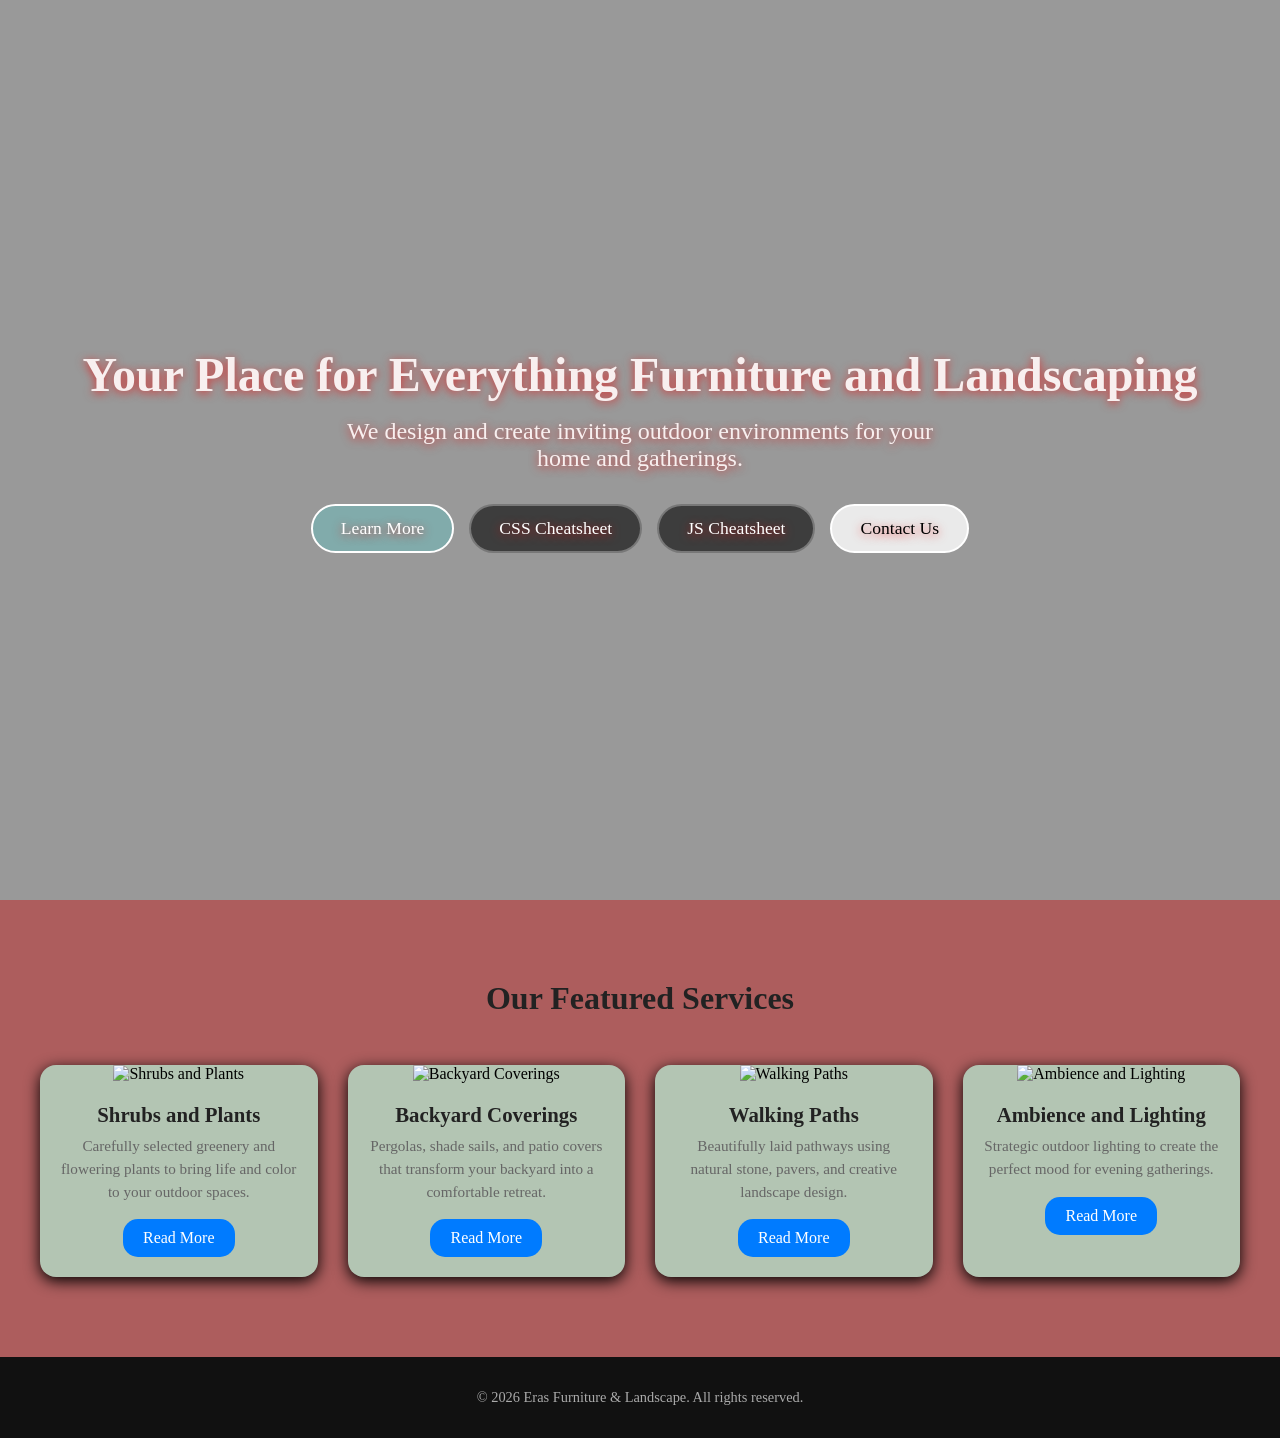
==== DAY-2/index.html @ a84230db "DAY-2 MEDIA" ====
<!-- 
================================================================================
LINE 1: <!DOCTYPE html>
================================================================================
This is the HTML5 Document Type Declaration.
It must be the very first line of every HTML5 document.
It tells the browser to use modern HTML standards (not quirks mode).
Always use uppercase DOCTYPE for consistency (though lowercase also works).
-->
<!doctype html>

<!-- 
================================================================================
LINE 2: <html lang="en">
================================================================================
Root element of the entire HTML document.
The lang="en" attribute declares the primary language as English.
This improves accessibility (screen readers), SEO, and browser translation features.
Always include the lang attribute on the opening <html> tag.
-->
<html lang="en">
  <!-- 
================================================================================
LINE 3: <head>
================================================================================
Contains metadata and resources for the document.
Nothing inside <head> is displayed directly on the page.
It must come before the <body> tag.
-->
  <head>
    <!-- 
 ================================================================================
 LINE 4: <meta charset="UTF-8">
 ================================================================================
 Defines the character encoding as UTF-8.
 This supports almost all characters and emojis from every language.
 Should be placed early in the <head> section.
 Without it, special characters may display incorrectly. 
 -->
    <meta charset="UTF-8" />

    <!-- 
 ================================================================================
 LINE 5: <meta name="viewport" content="width=device-width, initial-scale=1.0">
 ================================================================================
 Critical meta tag for responsive (mobile-friendly) design.
 width=device-width → Uses the device's actual screen width.
 initial-scale=1.0 → Starts at 100% zoom (no auto-zoom on mobile).
 Essential for modern websites. Without it, mobile users see a zoomed-out version.
 -->
    <meta name="viewport" content="width=device-width, initial-scale=1.0" />

    <!-- 
 ================================================================================
 LINE 6: <title>Eras Furniture &amp; Landscape</title>
 ================================================================================
 Sets the text shown in the browser tab and search engine results.
 &amp; is the HTML entity for the ampersand (&) character.
 Always use entities for special characters in HTML text.
 Keep titles clear, concise, and descriptive (50-60 characters ideal).
 -->
    <title>Eras Furniture &amp; Landscape</title>

    <!-- 
 ================================================================================
 LINE 7: <style>
 ================================================================================
 Opens the internal CSS section.
 All styling rules between <style> and </style> apply to this page only.
 For larger projects we move CSS to external .css files, but internal CSS 
 is excellent for teaching and small demos.
 -->
    <style>
      /* 
 ================================================================================
 CSS SECTION: UNIVERSAL RESET
 ================================================================================
 The * selector targets EVERY element on the page.
 This is a common "CSS Reset" technique to remove default browser spacing.
 */
      * {
        /* Removes default margin from all elements (e.g. paragraphs, headings) */
        margin: 0;
        /* Removes default padding from all elements */
        padding: 0;
        /* Makes width and height calculations include padding and border */
        box-sizing: border-box;
      }

      /* 
 ================================================================================
 CSS SECTION: HERO SECTION
 ================================================================================
 The hero is the large full-screen introductory section with video background.
 */

      /* 
 .hero class styles the main hero container.
 position: relative allows child elements to be positioned absolutely inside it.
 */
      .hero {
        position: relative;
        /* 100% of the parent width */
        width: 100%;
        /* 100vh = 100% of the viewport height (full screen height) */
        height: 100vh;
        /* Hides any content that overflows the container */
        overflow: hidden;
      }

      /* 
 Styles the <video> element inside .hero.
 position: absolute removes it from normal flow so we can layer it.
 */
      .hero video {
        position: absolute;
        top: 0;
        left: 0;
        /* Ensures video covers the full width even if slightly cropped */
        min-width: 100%;
        /* Ensures video covers the full height even if slightly cropped */
        min-height: 100%;
        /* Scales the video nicely while maintaining aspect ratio */
        object-fit: cover;
        /* Places video behind other content (z-index layering) */
        z-index: 0;
      }

      /* 
 .hero::before creates a dark overlay on top of the video.
 This makes white text readable over the bright video. space
 */
      .hero::before {
        content: "";
        position: absolute;
        top: 0;
        left: 0;
        width: 100%;
        height: 100%;
        /* Semi-transparent black overlay (40% opacity) */
        background: rgba(8, 8, 8, 0.411);
        /* Places overlay above the video but below the text */
        z-index: 1;
      }

      /* 
 .hero-content holds the heading, paragraph, and buttons.
 position: relative + z-index: 2 brings it above the overlay.
 */
      .hero-content {
        position: relative;
        z-index: 2;
        color: rgb(248, 239, 239);
        text-align: center;
        /* Vertically centers the content using top + transform trick */
        top: 50%;
        transform: translateY(-50%);
        padding: 0 20px;
        /* Adds subtle shadow so text remains readable over video */
        text-shadow: 0 2px 10px rgba(238, 10, 10, 0.7);
      }

      /* Styles the main heading inside hero */
      .hero-content h1 {
        font-size: 3rem;
        margin-bottom: 1rem;
      }

      /* Styles the paragraph inside hero */
      .hero-content p {
        font-size: 1.5rem;
        margin-bottom: 2rem;
        max-width: 600px;
        /* Centers the paragraph horizontally */
        margin-left: auto;
        margin-right: auto;
      }

      /* Container for the call-to-action buttons */
      .hero-buttons {
        display: flex;
        justify-content: center;
        /* Allows buttons to wrap to next line on small screens */
        flex-wrap: wrap;
        gap: 15px;
      }

      /* 
 ================================================================================
 CSS SECTION: BUTTONS
 ================================================================================
 */

      /* Base button style used by both light and dark buttons */
      .btn {
        /* Removes default underline from links */
        text-decoration: none;
        /* Semi-transparent white background */
        background-color: rgba(32, 241, 241, 0.2);
        border: 2px solid white;
        color: white;
        padding: 12px 28px;
        font-size: 1.1rem;
        /* Makes buttons pill-shaped */
        border-radius: 50px;
        /* Smooth transition for hover effects */
        transition: all 0.3s ease;
        cursor: pointer;
        position: sticky;
      }

      /* Hover state for normal buttons */
      .btn:hover {
        background-color: white;
        color: black;
         /* Slightly enlarges button on hover */
      }

      /* Dark variant of the button */
      .btn-dark {
        background-color: rgba(0, 0, 0, 0.6);
        border-color: rgba(255, 255, 255, 0.3);
      }

      /* Hover state for dark buttons */
      .btn-dark:hover {
        background-color: black;
        color: white;
        border-color: white;
      }

      .btn-light {
        background-color: rgba(255, 255, 255, 0.8);
        color: black;
      }

      .btn-light:hover {
        background-color: white;
        color: black;
      }
      /* 
 ================================================================================
 CSS SECTION: CARD SECTION
 ================================================================================
 */

      .card-section {
        background-color: #ad5d5d;
        padding: 80px 24px;
        text-align: center;
      }

      .card-section h2 {
        font-size: 2rem;
        margin-bottom: 48px;
        color: #222;
      }

      /* 
 .card-container uses CSS Grid for responsive card layout.
 repeat(auto-fit, minmax(260px, 1fr)) creates as many columns as fit,
 with each column at least 260px wide.
 */
      .card-container {
        display: grid;
        grid-template-columns: repeat(auto-fit, minmax(250px, 1fr));
        gap: 30px;
        max-width: 1200px;
        margin: 0 auto;
      }

      /* Individual card styling */
      .card {
        background-color: rgb(179, 197, 179);
        border-radius: 16px;
        box-shadow: 0 4px 15px rgba(0, 0, 0, 1);
        overflow: hidden;
        /* Initial state for scroll animation (hidden below) */
        /*transform: translateY(40px);*/
        opacity: 0;
        /* Smooth animation when .show class is added */
        transition:
          transform 0.6s ease,
          opacity 0.6s ease;
      }

      /* Class added by JavaScript when card scrolls into view */
      .card.show {
        opacity: 1;
      }

      /* Hover lift effect */
      .card:hover {
        /*transform: rotatex(50deg);*/
        box-shadow: 0 8px 20px rgba(0, 0, 0, 0.15);
      }

      .card img {
        width: 100%;
        height: 200px;
        object-fit: cover;
      }

      .card-content {
        padding: 20px;
      }

      .card-content h3 {
        font-size: 1.3rem;
        margin-bottom: 8px;
        color: #222;
      }

      .card-content p {
        font-size: 0.95rem;
        color: #666;
        line-height: 1.5;
        margin-bottom: 16px;
      }

      .card-content a {
        text-decoration: none;
        color: white;
        background-color: #007bff;
        padding: 10px 20px;
        border-radius: 15px;
        display: inline-block;
        transition: background-color 0.3s ease;
      }

      .card-content a:hover {
        background-color: #0056b3;
      }

      /* 
 ================================================================================
 CSS SECTION: FOOTER
 ================================================================================
 */

      .footer {
        background-color: #111;
        color: white;
        width: 100%;
        padding: 32px 24px;
        text-align: center;
      }

      .footer p {
        font-size: 0.9rem;
        color: #aaa;
      }

      /* 
 ================================================================================
 CSS SECTION: RESPONSIVE DESIGN (MEDIA QUERY)
 ================================================================================
 Applies different styles when screen width is 640px or smaller.
 */
      @media (max-width: 640px) {
        .hero-content h1 {
          font-size: 2rem;
        }

        .hero-content p {
          font-size: 1rem;
        }

        .card-section {
          padding: 48px 16px;
        }
      }
    </style>
  </head>

  <!-- 
================================================================================
LINE 8 (after </head>): <body>
================================================================================
Contains all visible content of the webpage.
-->
  <body>
    <!-- 
 ================================================================================
 HERO SECTION (Full-screen video background)
 ================================================================================
 -->
    <section class="hero">
      <!-- 
 Video element with modern attributes:
 autoplay + muted + loop = common pattern for background videos
 playsinline = required for autoplay on iOS Safari
 -->
      <video autoplay muted loop playsinline>
        <!-- 
 Source file for the video.
 In a real project this path must point to an actual video file.
 -->
        <source src="/DAY-2/videos/hero-furniture-bg13.mp4" type="video/mp4" />
        <!-- Fallback text shown if browser doesn't support video -->
        Your browser does not support the video tag.
      </video>
      <div class="hero-content">
        <h1>Your Place for Everything Furniture and Landscaping</h1>
        <p>
          We design and create inviting outdoor environments for your home and
          gatherings.
        </p>
        <div class="hero-buttons">
          <!-- Internal link that scrolls to #cards section -->
          <a href="#cards" class="btn">Learn More</a>
          <!-- External links to other pages (cheatsheets) -->
          <a
            href="/DAY-2/Helper-sheets/COITB_CSS_Exam_helper.pdf"
            class="btn btn-dark"
            >CSS Cheatsheet</a
          >
          <a
            href="/DAY-2/Helper-sheets/COITB_JavaScript_Exam_helper.pdf"
            class="btn btn-dark"
            >JS Cheatsheet</a
          >
          <a href="/DAY-3/intake.html" class="btn btn-light">Contact Us</a>
        </div>
      </div>
    </section>

    <!-- 
 ================================================================================
 SERVICES / CARDS SECTION
 ================================================================================
 id="cards" is used by the "Learn More" button for smooth scrolling.
 -->
    <section id="cards" class="card-section">
      <h2>Our Featured Services</h2>
      <div class="card-container">
        <!-- Card 1 -->
        <div class="card">
          <img
            src="/DAY-2/images/hero-landscaping-bg11.jpeg"
            alt="Shrubs and Plants"
          />
          <div class="card-content">
            <h3>Shrubs and Plants</h3>
            <p>
              Carefully selected greenery and flowering plants to bring life and
              color to your outdoor spaces.
            </p>
            <a href="#">Read More</a>
          </div>
        </div>

        <!-- Card 2 -->
        <div class="card">
          <img
            src="/DAY-2/images/outside-furniture-card-2.jpeg"
            alt="Backyard Coverings"
          />
          <div class="card-content">
            <h3>Backyard Coverings</h3>
            <p>
              Pergolas, shade sails, and patio covers that transform your
              backyard into a comfortable retreat.
            </p>
            <a href="#">Read More</a>
          </div>
        </div>

        <!-- Card 3 -->
        <div class="card">
          <img src="/DAY-2/images/outside-furniture-card.jpeg" alt="Walking Paths" />
          <div class="card-content">
            <h3>Walking Paths</h3>
            <p>
              Beautifully laid pathways using natural stone, pavers, and
              creative landscape design.
            </p>
            <a href="#">Read More</a>
          </div>
        </div>

        <!-- Card 4 -->
        <div class="card">
          <img
            src="/DAY-2/images/outside-landscape-card.jpeg"
            alt="Ambience and Lighting"
          />
          <div class="card-content">
            <h3>Ambience and Lighting</h3>
            <p>
              Strategic outdoor lighting to create the perfect mood for evening
              gatherings.
            </p>
            <a href="#">Read More</a>
          </div>
        </div>
      </div>
    </section>

    <!-- 
 ================================================================================
 FOOTER SECTION
 ================================================================================
 -->
    <footer class="footer">
      <!-- 
 &copy; is the copyright symbol entity.
 <span id="year"></span> will be filled dynamically by JavaScript.
 -->
      <p>
        &copy; <span id="year"></span> Eras Furniture &amp; Landscape. All
        rights reserved.
      </p>
    </footer>

    <!-- 
 ================================================================================
 JAVASCRIPT SECTION
 ================================================================================
 All interactive behavior is added here.
 -->
    <script>
      // Smooth scrolling for any link that starts with #
      document.querySelectorAll('a[href^="#"]').forEach(function (anchor) {
        anchor.addEventListener("click", function (e) {
          e.preventDefault(); // Stop default jump behavior
          var target = document.querySelector(this.getAttribute("href"));
          if (target) {
            target.scrollIntoView({ behavior: "smooth" }); // Smooth scroll animation
          }
        });
      });

      // Scroll-reveal animation for cards
      var cards = document.querySelectorAll(".card");

      function revealCards() {
        var triggerBottom = window.innerHeight * 0.85; // Trigger point (85% down the screen)
        cards.forEach(function (card) {
          var cardTop = card.getBoundingClientRect().top;
          if (cardTop < triggerBottom) {
            card.classList.add("show"); // Add .show class to trigger CSS animation
          }
        });
      }

      // Run animation on scroll and once on page load
      window.addEventListener("scroll", revealCards);
      revealCards();

      // Dynamically insert current year in footer
      document.getElementById("year").textContent = new Date().getFullYear();
    </script>
  </body>
</html>
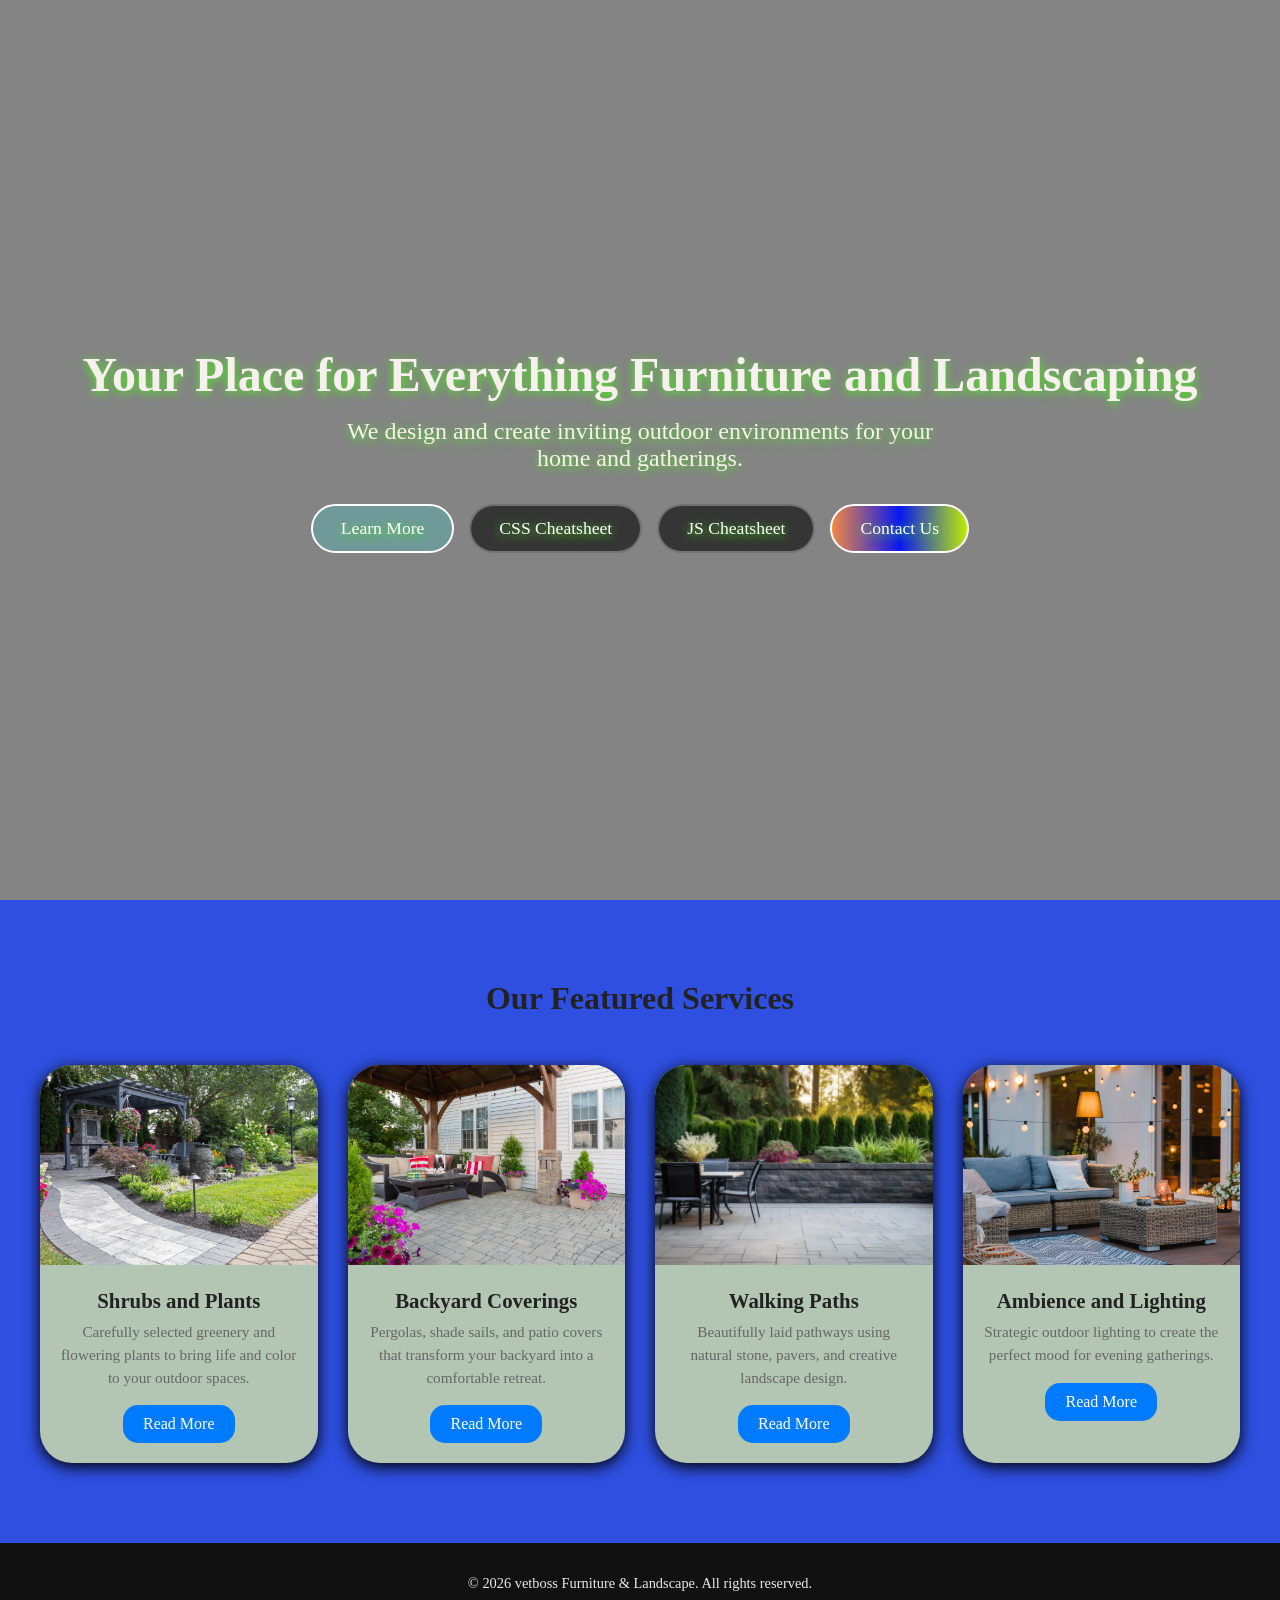
==== commit cd7c18a5: "DAY-2 UPDATES" ====
--- a/DAY-2/index.html
+++ b/DAY-2/index.html
@@ -59,7 +59,7 @@
  Always use entities for special characters in HTML text.
  Keep titles clear, concise, and descriptive (50-60 characters ideal).
  -->
-    <title>Eras Furniture &amp; Landscape</title>
+    <title>vetboss Furniture &amp; Landscape</title>
 
     <!-- 
  ================================================================================
@@ -138,7 +138,7 @@
         width: 100%;
         height: 100%;
         /* Semi-transparent black overlay (40% opacity) */
-        background: rgba(8, 8, 8, 0.411);
+        background: rgba(10, 10, 10, 0.5);
         /* Places overlay above the video but below the text */
         z-index: 1;
       }
@@ -157,7 +157,7 @@
         transform: translateY(-50%);
         padding: 0 20px;
         /* Adds subtle shadow so text remains readable over video */
-        text-shadow: 0 2px 10px rgba(238, 10, 10, 0.7);
+        text-shadow: 0 2px 10px rgba(74, 238, 25, 0.959);
       }
 
       /* Styles the main heading inside hero */
@@ -213,7 +213,7 @@
       .btn:hover {
         background-color: white;
         color: black;
-         /* Slightly enlarges button on hover */
+        /* Slightly enlarges button on hover */
       }
 
       /* Dark variant of the button */
@@ -230,8 +230,8 @@
       }
 
       .btn-light {
-        background-color: rgba(255, 255, 255, 0.8);
-        color: black;
+        background: linear-gradient(to left, #bcee05, #0817f3, #f18842);
+        color: rgb(255, 255, 255);
       }
 
       .btn-light:hover {
@@ -245,7 +245,7 @@
  */
 
       .card-section {
-        background-color: #ad5d5d;
+        background-color: #2e4fe0;
         padding: 80px 24px;
         text-align: center;
       }
@@ -272,7 +272,7 @@
       /* Individual card styling */
       .card {
         background-color: rgb(179, 197, 179);
-        border-radius: 16px;
+        border-radius: 32px;
         box-shadow: 0 4px 15px rgba(0, 0, 0, 1);
         overflow: hidden;
         /* Initial state for scroll animation (hidden below) */
@@ -348,7 +348,7 @@
 
       .footer p {
         font-size: 0.9rem;
-        color: #aaa;
+        color: #eceaea;
       }
 
       /* 
@@ -396,7 +396,7 @@
  Source file for the video.
  In a real project this path must point to an actual video file.
  -->
-        <source src="/DAY-2/videos/hero-furniture-bg13.mp4" type="video/mp4" />
+        <source src="/DAY-2/VIDEO/hero-inside-lobby-bg14.mp4" type="video/mp4" />
         <!-- Fallback text shown if browser doesn't support video -->
         Your browser does not support the video tag.
       </video>
@@ -411,12 +411,12 @@
           <a href="#cards" class="btn">Learn More</a>
           <!-- External links to other pages (cheatsheets) -->
           <a
-            href="/DAY-2/Helper-sheets/COITB_CSS_Exam_helper.pdf"
+            href="/DAY-2/CHEATSHEETS/COITB_CSS_Exam_helper.pdf"
             class="btn btn-dark"
             >CSS Cheatsheet</a
           >
           <a
-            href="/DAY-2/Helper-sheets/COITB_JavaScript_Exam_helper.pdf"
+            href="/DAY-2/CHEATSHEETS/COITB_JavaScript_Exam_helper.pdf"
             class="btn btn-dark"
             >JS Cheatsheet</a
           >
@@ -437,7 +437,7 @@
         <!-- Card 1 -->
         <div class="card">
           <img
-            src="/DAY-2/images/hero-landscaping-bg11.jpeg"
+            src="/DAY-2/IMAGE/hero-landscaping-bg11.jpeg"
             alt="Shrubs and Plants"
           />
           <div class="card-content">
@@ -453,7 +453,7 @@
         <!-- Card 2 -->
         <div class="card">
           <img
-            src="/DAY-2/images/outside-furniture-card-2.jpeg"
+            src="/DAY-2/IMAGE/outside-furniture-card-2.jpeg"
             alt="Backyard Coverings"
           />
           <div class="card-content">
@@ -468,7 +468,10 @@
 
         <!-- Card 3 -->
         <div class="card">
-          <img src="/DAY-2/images/outside-furniture-card.jpeg" alt="Walking Paths" />
+          <img
+            src="/DAY-2/IMAGE/outside-furniture-card.jpeg"
+            alt="Walking Paths"
+          />
           <div class="card-content">
             <h3>Walking Paths</h3>
             <p>
@@ -482,7 +485,7 @@
         <!-- Card 4 -->
         <div class="card">
           <img
-            src="/DAY-2/images/outside-landscape-card.jpeg"
+            src="/DAY-2/IMAGE/outside-landscape-card.jpeg"
             alt="Ambience and Lighting"
           />
           <div class="card-content">
@@ -508,7 +511,7 @@
  <span id="year"></span> will be filled dynamically by JavaScript.
  -->
       <p>
-        &copy; <span id="year"></span> Eras Furniture &amp; Landscape. All
+        &copy; <span id="year"></span> vetboss Furniture &amp; Landscape. All
         rights reserved.
       </p>
     </footer>
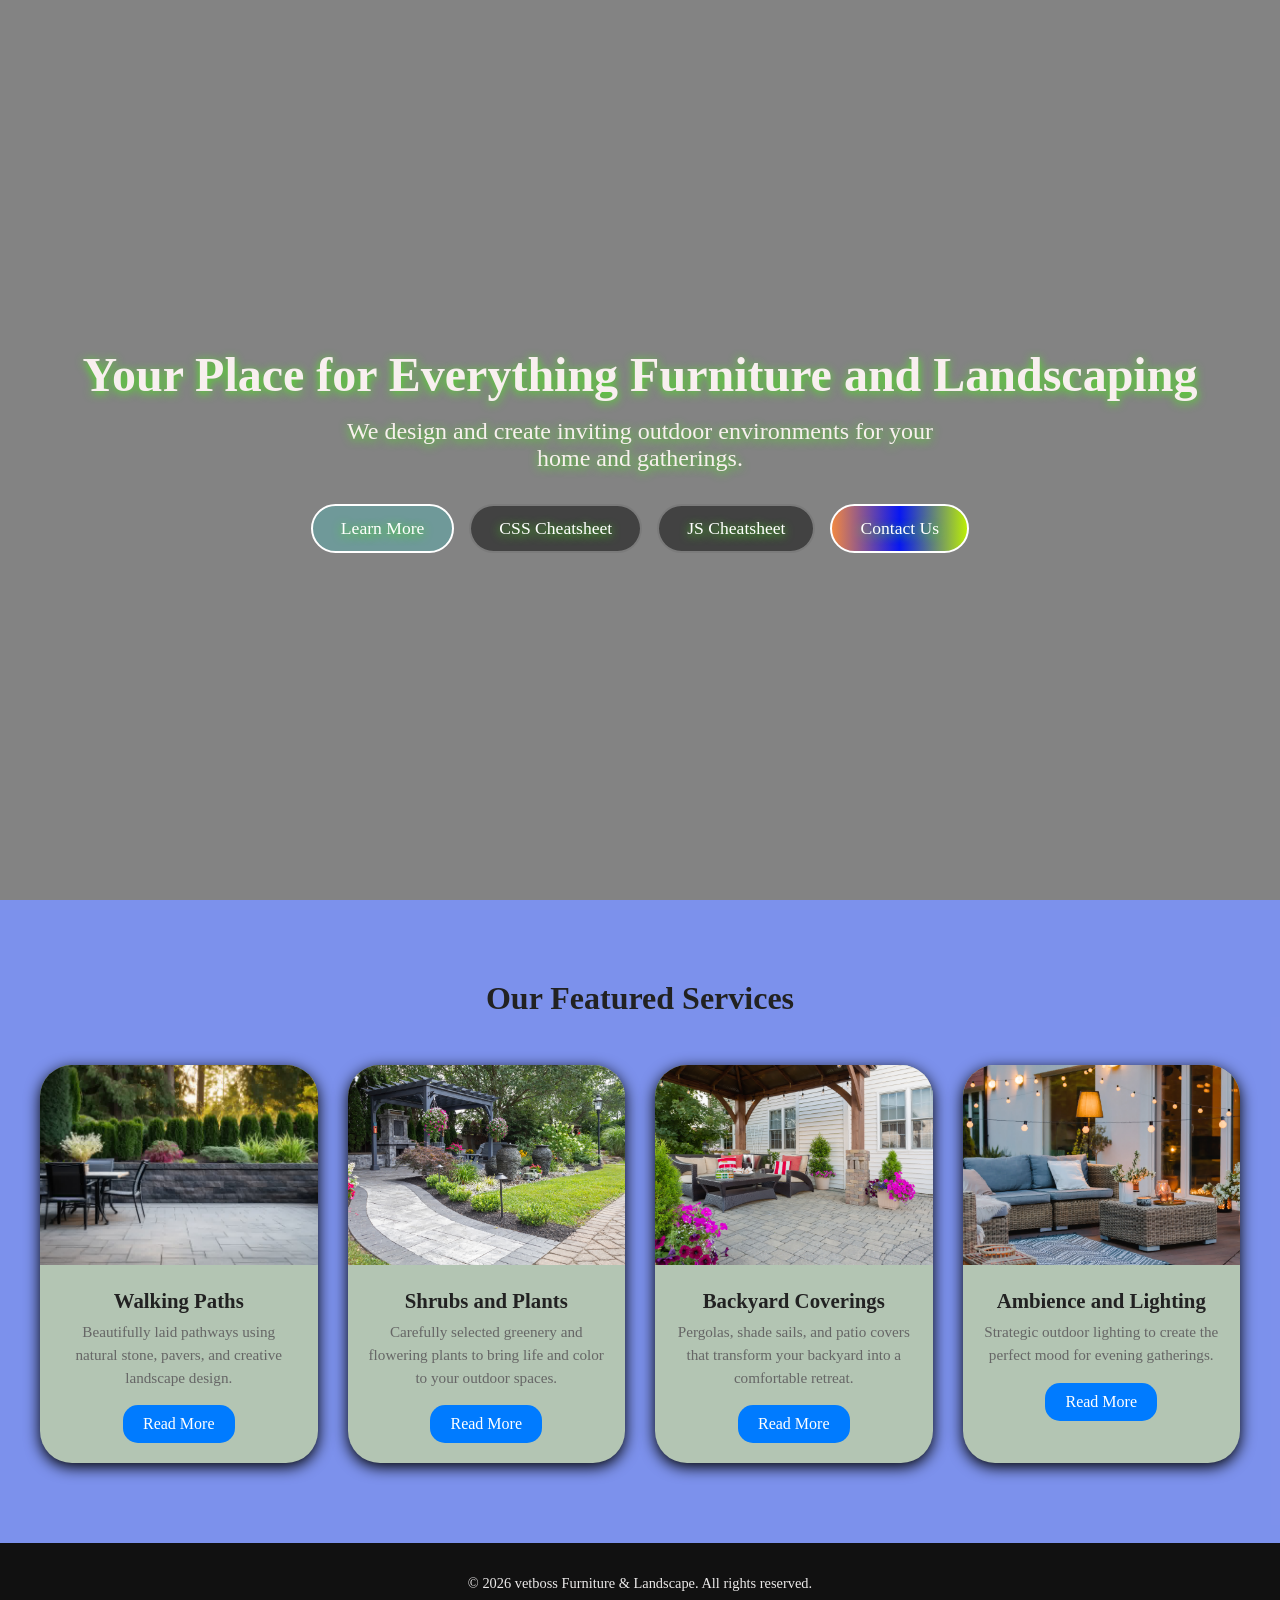
==== commit e100efe8: "DAY-4 Updates" ====
--- a/DAY-2/index.html
+++ b/DAY-2/index.html
@@ -70,307 +70,7 @@
  For larger projects we move CSS to external .css files, but internal CSS 
  is excellent for teaching and small demos.
  -->
-    <style>
-      /* 
- ================================================================================
- CSS SECTION: UNIVERSAL RESET
- ================================================================================
- The * selector targets EVERY element on the page.
- This is a common "CSS Reset" technique to remove default browser spacing.
- */
-      * {
-        /* Removes default margin from all elements (e.g. paragraphs, headings) */
-        margin: 0;
-        /* Removes default padding from all elements */
-        padding: 0;
-        /* Makes width and height calculations include padding and border */
-        box-sizing: border-box;
-      }
-
-      /* 
- ================================================================================
- CSS SECTION: HERO SECTION
- ================================================================================
- The hero is the large full-screen introductory section with video background.
- */
-
-      /* 
- .hero class styles the main hero container.
- position: relative allows child elements to be positioned absolutely inside it.
- */
-      .hero {
-        position: relative;
-        /* 100% of the parent width */
-        width: 100%;
-        /* 100vh = 100% of the viewport height (full screen height) */
-        height: 100vh;
-        /* Hides any content that overflows the container */
-        overflow: hidden;
-      }
-
-      /* 
- Styles the <video> element inside .hero.
- position: absolute removes it from normal flow so we can layer it.
- */
-      .hero video {
-        position: absolute;
-        top: 0;
-        left: 0;
-        /* Ensures video covers the full width even if slightly cropped */
-        min-width: 100%;
-        /* Ensures video covers the full height even if slightly cropped */
-        min-height: 100%;
-        /* Scales the video nicely while maintaining aspect ratio */
-        object-fit: cover;
-        /* Places video behind other content (z-index layering) */
-        z-index: 0;
-      }
-
-      /* 
- .hero::before creates a dark overlay on top of the video.
- This makes white text readable over the bright video. space
- */
-      .hero::before {
-        content: "";
-        position: absolute;
-        top: 0;
-        left: 0;
-        width: 100%;
-        height: 100%;
-        /* Semi-transparent black overlay (40% opacity) */
-        background: rgba(10, 10, 10, 0.5);
-        /* Places overlay above the video but below the text */
-        z-index: 1;
-      }
-
-      /* 
- .hero-content holds the heading, paragraph, and buttons.
- position: relative + z-index: 2 brings it above the overlay.
- */
-      .hero-content {
-        position: relative;
-        z-index: 2;
-        color: rgb(248, 239, 239);
-        text-align: center;
-        /* Vertically centers the content using top + transform trick */
-        top: 50%;
-        transform: translateY(-50%);
-        padding: 0 20px;
-        /* Adds subtle shadow so text remains readable over video */
-        text-shadow: 0 2px 10px rgba(74, 238, 25, 0.959);
-      }
-
-      /* Styles the main heading inside hero */
-      .hero-content h1 {
-        font-size: 3rem;
-        margin-bottom: 1rem;
-      }
-
-      /* Styles the paragraph inside hero */
-      .hero-content p {
-        font-size: 1.5rem;
-        margin-bottom: 2rem;
-        max-width: 600px;
-        /* Centers the paragraph horizontally */
-        margin-left: auto;
-        margin-right: auto;
-      }
-
-      /* Container for the call-to-action buttons */
-      .hero-buttons {
-        display: flex;
-        justify-content: center;
-        /* Allows buttons to wrap to next line on small screens */
-        flex-wrap: wrap;
-        gap: 15px;
-      }
-
-      /* 
- ================================================================================
- CSS SECTION: BUTTONS
- ================================================================================
- */
-
-      /* Base button style used by both light and dark buttons */
-      .btn {
-        /* Removes default underline from links */
-        text-decoration: none;
-        /* Semi-transparent white background */
-        background-color: rgba(32, 241, 241, 0.2);
-        border: 2px solid white;
-        color: white;
-        padding: 12px 28px;
-        font-size: 1.1rem;
-        /* Makes buttons pill-shaped */
-        border-radius: 50px;
-        /* Smooth transition for hover effects */
-        transition: all 0.3s ease;
-        cursor: pointer;
-        position: sticky;
-      }
-
-      /* Hover state for normal buttons */
-      .btn:hover {
-        background-color: white;
-        color: black;
-        /* Slightly enlarges button on hover */
-      }
-
-      /* Dark variant of the button */
-      .btn-dark {
-        background-color: rgba(0, 0, 0, 0.6);
-        border-color: rgba(255, 255, 255, 0.3);
-      }
-
-      /* Hover state for dark buttons */
-      .btn-dark:hover {
-        background-color: black;
-        color: white;
-        border-color: white;
-      }
-
-      .btn-light {
-        background: linear-gradient(to left, #bcee05, #0817f3, #f18842);
-        color: rgb(255, 255, 255);
-      }
-
-      .btn-light:hover {
-        background-color: white;
-        color: black;
-      }
-      /* 
- ================================================================================
- CSS SECTION: CARD SECTION
- ================================================================================
- */
-
-      .card-section {
-        background-color: #2e4fe0;
-        padding: 80px 24px;
-        text-align: center;
-      }
-
-      .card-section h2 {
-        font-size: 2rem;
-        margin-bottom: 48px;
-        color: #222;
-      }
-
-      /* 
- .card-container uses CSS Grid for responsive card layout.
- repeat(auto-fit, minmax(260px, 1fr)) creates as many columns as fit,
- with each column at least 260px wide.
- */
-      .card-container {
-        display: grid;
-        grid-template-columns: repeat(auto-fit, minmax(250px, 1fr));
-        gap: 30px;
-        max-width: 1200px;
-        margin: 0 auto;
-      }
-
-      /* Individual card styling */
-      .card {
-        background-color: rgb(179, 197, 179);
-        border-radius: 32px;
-        box-shadow: 0 4px 15px rgba(0, 0, 0, 1);
-        overflow: hidden;
-        /* Initial state for scroll animation (hidden below) */
-        /*transform: translateY(40px);*/
-        opacity: 0;
-        /* Smooth animation when .show class is added */
-        transition:
-          transform 0.6s ease,
-          opacity 0.6s ease;
-      }
-
-      /* Class added by JavaScript when card scrolls into view */
-      .card.show {
-        opacity: 1;
-      }
-
-      /* Hover lift effect */
-      .card:hover {
-        /*transform: rotatex(50deg);*/
-        box-shadow: 0 8px 20px rgba(0, 0, 0, 0.15);
-      }
-
-      .card img {
-        width: 100%;
-        height: 200px;
-        object-fit: cover;
-      }
-
-      .card-content {
-        padding: 20px;
-      }
-
-      .card-content h3 {
-        font-size: 1.3rem;
-        margin-bottom: 8px;
-        color: #222;
-      }
-
-      .card-content p {
-        font-size: 0.95rem;
-        color: #666;
-        line-height: 1.5;
-        margin-bottom: 16px;
-      }
-
-      .card-content a {
-        text-decoration: none;
-        color: white;
-        background-color: #007bff;
-        padding: 10px 20px;
-        border-radius: 15px;
-        display: inline-block;
-        transition: background-color 0.3s ease;
-      }
-
-      .card-content a:hover {
-        background-color: #0056b3;
-      }
-
-      /* 
- ================================================================================
- CSS SECTION: FOOTER
- ================================================================================
- */
-
-      .footer {
-        background-color: #111;
-        color: white;
-        width: 100%;
-        padding: 32px 24px;
-        text-align: center;
-      }
-
-      .footer p {
-        font-size: 0.9rem;
-        color: #eceaea;
-      }
-
-      /* 
- ================================================================================
- CSS SECTION: RESPONSIVE DESIGN (MEDIA QUERY)
- ================================================================================
- Applies different styles when screen width is 640px or smaller.
- */
-      @media (max-width: 640px) {
-        .hero-content h1 {
-          font-size: 2rem;
-        }
-
-        .hero-content p {
-          font-size: 1rem;
-        }
-
-        .card-section {
-          padding: 48px 16px;
-        }
-      }
-    </style>
+  <LINK REL="STYLESHEET" HREF="/DAY-4/STYLES.CSS" />
   </head>
 
   <!-- 
@@ -431,9 +131,30 @@
  ================================================================================
  id="cards" is used by the "Learn More" button for smooth scrolling.
  -->
+
+
+
     <section id="cards" class="card-section">
       <h2>Our Featured Services</h2>
       <div class="card-container">
+
+ <!-- Card 3 -->
+        <div class="card">
+          <img
+            src="/DAY-2/IMAGE/outside-furniture-card.jpeg"
+            alt="Walking Paths"
+          />
+          <div class="card-content">
+            <h3>Walking Paths</h3>
+            <p>
+              Beautifully laid pathways using natural stone, pavers, and
+              creative landscape design.
+            </p>
+            <a href="#">Read More</a>
+          </div>
+        </div>
+
+
         <!-- Card 1 -->
         <div class="card">
           <img
@@ -466,21 +187,7 @@
           </div>
         </div>
 
-        <!-- Card 3 -->
-        <div class="card">
-          <img
-            src="/DAY-2/IMAGE/outside-furniture-card.jpeg"
-            alt="Walking Paths"
-          />
-          <div class="card-content">
-            <h3>Walking Paths</h3>
-            <p>
-              Beautifully laid pathways using natural stone, pavers, and
-              creative landscape design.
-            </p>
-            <a href="#">Read More</a>
-          </div>
-        </div>
+       
 
         <!-- Card 4 -->
         <div class="card">
@@ -515,7 +222,7 @@
         rights reserved.
       </p>
     </footer>
-
+ 
     <!-- 
  ================================================================================
  JAVASCRIPT SECTION
--- a/DAY-4/STYLES.CSS
+++ b/DAY-4/STYLES.CSS
@@ -0,0 +1,292 @@
+ * {
+        /* Removes default margin from all elements (e.g. paragraphs, headings) */
+        margin: 0;
+        /* Removes default padding from all elements */
+        padding: 0;
+        /* Makes width and height calculations include padding and border */
+        box-sizing: border-box;
+      }
+
+      /* 
+ ================================================================================
+ CSS SECTION: HERO SECTION
+ ================================================================================
+ The hero is the large full-screen introductory section with video background.
+ */
+
+      /* 
+ .hero class styles the main hero container.
+ position: relative allows child elements to be positioned absolutely inside it.
+ */
+      .hero {
+        position: relative;
+        /* 100% of the parent width */
+        width: 100%;
+        /* 100vh = 100% of the viewport height (full screen height) */
+        height: 100vh;
+        /* Hides any content that overflows the container */
+        overflow: hidden;
+      }
+
+      /* 
+ Styles the <video> element inside .hero.
+ position: absolute removes it from normal flow so we can layer it.
+ */
+      .hero video {
+        position: absolute;
+        top: 0;
+        left: 0;
+        /* Ensures video covers the full width even if slightly cropped */
+        min-width: 100%;
+        /* Ensures video covers the full height even if slightly cropped */
+        min-height: 100%;
+        /* Scales the video nicely while maintaining aspect ratio */
+        object-fit: cover;
+        /* Places video behind other content (z-index layering) */
+        z-index: 0;
+      }
+
+      /* 
+ .hero::before creates a dark overlay on top of the video.
+ This makes white text readable over the bright video. space
+ */
+      .hero::before {
+        content: "";
+        position: absolute;
+        top: 0;
+        left: 0;
+        width: 100%;
+        height: 100%;
+        /* Semi-transparent black overlay (40% opacity) */
+        background: rgba(10, 10, 10, 0.507);
+        /* Places overlay above the video but below the text */
+        z-index: 1;
+      }
+
+      /* 
+ .hero-content holds the heading, paragraph, and buttons.
+ position: relative + z-index: 2 brings it above the overlay.
+ */
+      .hero-content {
+        position: relative;
+        z-index: 2;
+        color: rgb(248, 239, 239);
+        text-align: center;
+        /* Vertically centers the content using top + transform trick */
+        top: 50%;
+        transform: translateY(-50%);
+        padding: 0 20px;
+        /* Adds subtle shadow so text remains readable over video */
+        text-shadow: 0 2px 10px rgba(74, 238, 25, 0.959);
+      }
+
+      /* Styles the main heading inside hero */
+      .hero-content h1 {
+        font-size: 3rem;
+        margin-bottom: 1rem;
+      }
+
+      /* Styles the paragraph inside hero */
+      .hero-content p {
+        font-size: 1.5rem;
+        margin-bottom: 2rem;
+        max-width: 600px;
+        /* Centers the paragraph horizontally */
+        margin-left: auto;
+        margin-right: auto;
+      }
+
+      /* Container for the call-to-action buttons */
+      .hero-buttons {
+        display: flex;
+        justify-content: center;
+        /* Allows buttons to wrap to next line on small screens */
+        flex-wrap: wrap;
+        gap: 15px;
+      }
+
+      /* 
+ ================================================================================
+ CSS SECTION: BUTTONS
+ ================================================================================
+ */
+
+      /* Base button style used by both light and dark buttons */
+      .btn {
+        /* Removes default underline from links */
+        text-decoration: none;
+        /* Semi-transparent white background */
+        background-color: rgba(32, 241, 241, 0.2);
+        border: 2px solid white;
+        color: white;
+        padding: 12px 28px;
+        font-size: 1.1rem;
+        /* Makes buttons pill-shaped */
+        border-radius: 50px;
+        /* Smooth transition for hover effects */
+        transition: all 0.3s ease;
+        cursor: pointer;
+        position: sticky;
+      }
+
+      /* Hover state for normal buttons */
+      .btn:hover {
+        background-color: white;
+        color: black;
+        /* Slightly enlarges button on hover */
+      }
+
+      /* Dark variant of the button */
+      .btn-dark {
+        background-color: rgba(0, 0, 0, 0.493);
+        border-color: rgba(255, 255, 255, 0.3);
+      }
+
+      /* Hover state for dark buttons */
+      .btn-dark:hover {
+        background-color: black;
+        color: white;
+        border-color: white;
+      }
+
+      .btn-light {
+        background: linear-gradient(to left, #bcee05, #0817f3, #f18842);
+        color: rgb(255, 255, 255);
+      }
+
+      .btn-light:hover {
+        background-color: white;
+        color: black;
+      }
+      /* 
+ ================================================================================
+ CSS SECTION: CARD SECTION
+ ================================================================================
+ */
+
+      .card-section {
+        background-color: #2e4fe09f;
+        padding: 80px 24px;
+        text-align: center;
+      }
+
+      .card-section h2 {
+        font-size: 2rem;
+        margin-bottom: 48px;
+        color: #222;
+      }
+
+      /* 
+ .card-container uses CSS Grid for responsive card layout.
+ repeat(auto-fit, minmax(260px, 1fr)) creates as many columns as fit,
+ with each column at least 260px wide.
+ */
+      .card-container {
+        display: grid;
+        grid-template-columns: repeat(auto-fit, minmax(250px, 1fr));
+        gap: 30px;
+        max-width: 1200px;
+        margin: 0 auto;
+      }
+
+      /* Individual card styling */
+      .card {
+        background-color: rgb(179, 197, 179);
+        border-radius: 32px;
+        box-shadow: 0 4px 15px rgba(0, 0, 0, 1);
+        overflow: hidden;
+        /* Initial state for scroll animation (hidden below) */
+        /*transform: translateY(40px);*/
+        opacity: 0;
+        /* Smooth animation when .show class is added */
+        transition:
+          transform 0.6s ease,
+          opacity 0.6s ease;
+      }
+
+      /* Class added by JavaScript when card scrolls into view */
+      .card.show {
+        opacity: 1;
+      }
+
+      /* Hover lift effect */
+      .card:hover {
+        /*transform: rotatex(50deg);*/
+        box-shadow: 0 8px 20px rgba(0, 0, 0, 0.15);
+      }
+
+      .card img {
+        width: 100%;
+        height: 200px;
+        object-fit: cover;
+      }
+
+      .card-content {
+        padding: 20px;
+      }
+
+      .card-content h3 {
+        font-size: 1.3rem;
+        margin-bottom: 8px;
+        color: #222;
+      }
+
+      .card-content p {
+        font-size: 0.95rem;
+        color: #666;
+        line-height: 1.5;
+        margin-bottom: 16px;
+      }
+
+      .card-content a {
+        text-decoration: none;
+        color: white;
+        background-color: #007bff;
+        padding: 10px 20px;
+        border-radius: 15px;
+        display: inline-block;
+        transition: background-color 0.3s ease;
+      }
+
+      .card-content a:hover {
+        background-color: #0056b3;
+      }
+
+      /* 
+ ================================================================================
+ CSS SECTION: FOOTER
+ ================================================================================
+ */
+
+      .footer {
+        background-color: #111;
+        color: white;
+        width: 100%;
+        padding: 32px 24px;
+        text-align: center;
+      }
+
+      .footer p {
+        font-size: 0.9rem;
+        color: #eceaea;
+      }
+
+      /* 
+ ================================================================================
+ CSS SECTION: RESPONSIVE DESIGN (MEDIA QUERY)
+ ================================================================================
+ Applies different styles when screen width is 640px or smaller.
+ */
+      @media (max-width: 640px) {
+        .hero-content h1 {
+          font-size: 2rem;
+        }
+
+        .hero-content p {
+          font-size: 1rem;
+        }
+
+        .card-section {
+          padding: 48px 16px;
+        }
+      }
